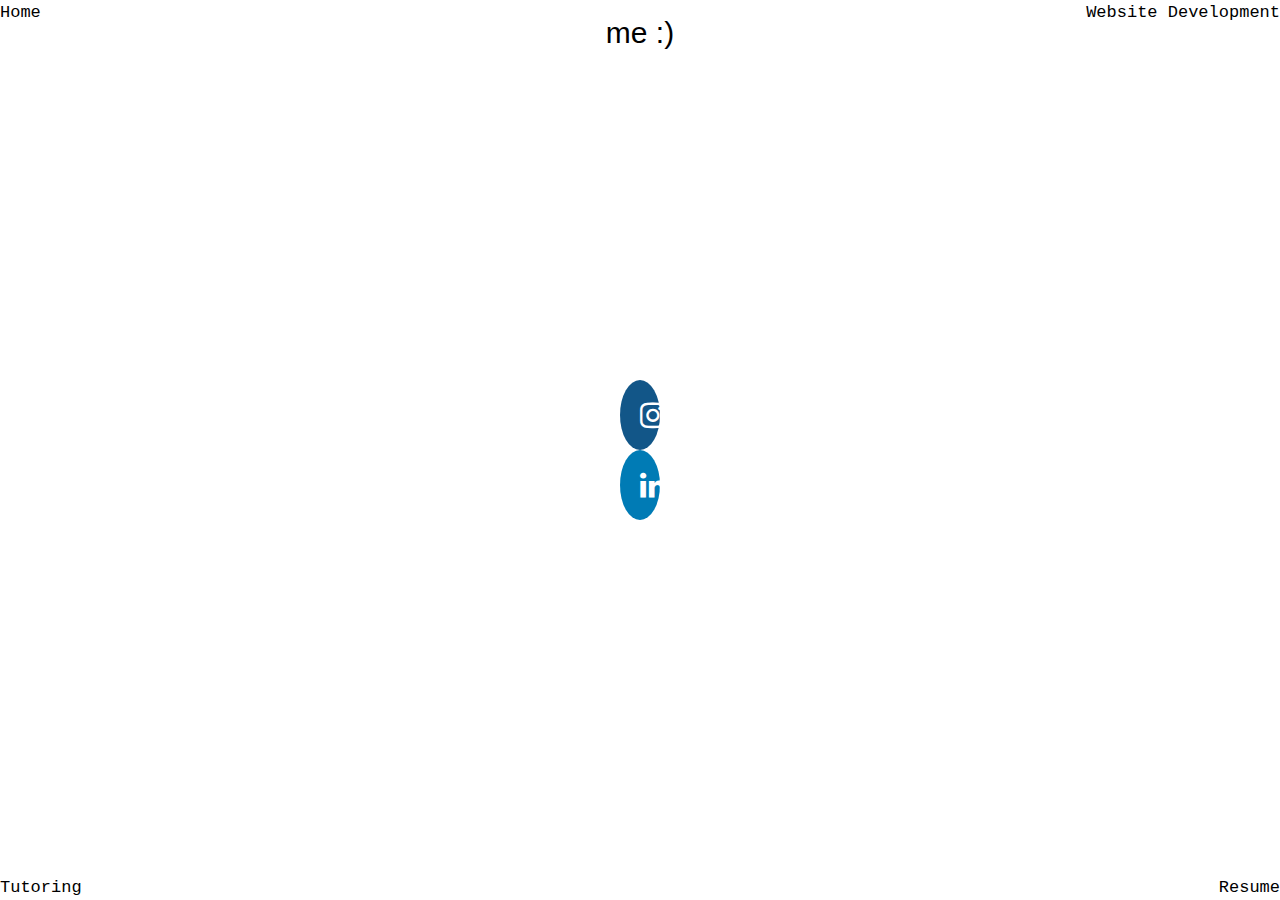
==== me.html @ 9c9d9921 "frst complete commit" ====
<!DOCTYPE html>
<html>
<head>
<meta name="viewport" content="width=device-width, initial-scale=1, maximum-scale=1.0, user-scalable=0">
<link rel="stylesheet" href="https://www.w3schools.com/w3css/4/w3.css">
<link rel="stylesheet" href="https://cdnjs.cloudflare.com/ajax/libs/font-awesome/4.7.0/css/font-awesome.min.css">
<style>
* {
  box-sizing: border-box;
}

body {
    background-color:white;

}

.corn {
  padding-top: 10px;
  padding-right: 20px;
  padding-bottom: 10px;
  padding-left: 20px;
  color: black;
  font-family: "Lucida Console", Courier, monospace; 
  font-size: 17px;

}

/* On smaller screens, decrease text size */
@media only screen and (max-width: 300px) {
  .text {font-size: 11px}
}

a { text-decoration: none; } 
.solid {border-style: solid;}

.fa {
  padding: 20px;
  font-size: 30px;
  width: 30px;
  text-align: center;
  text-decoration: none;
  border-radius: 50%;
}
.fa:hover {
    opacity: 0.7;
}

.fa-instagram {
  background: #125688;
  color: white;
}

.fa-linkedin {
  background: #007bb5;
  color: white;
}

</style>
</head>
<body>

<div class="corn">
   <div class= "w3-display-topmiddle"><h2>me :)</h2></div>
   
   <div class="w3-display-topleft"><a href = "index.html" >Home</a></div>

  <div class="w3-display-topright"><a href = "webdev.html" >Website Development</a></div>
  
  <div class="w3-display-bottomleft"><a href = "https://www.tutorfair.com/CHRISTOPHER" target="_blank">Tutoring</a></div>
  
  <div class="w3-display-bottomright"><a href = "RESwebpage.html">Resume</a></div>

  </div>

  <div class="w3-display-middle">
    <a href="https://www.instagram.com/courageouschris/?hl=en"target="_blank" class="fa fa-instagram"></a>
    <br>
    <a href="https://www.linkedin.com/in/christopher-reid-357004144/" target="_blank" class="fa fa-linkedin"></a>
  </div>


</body>
</html>
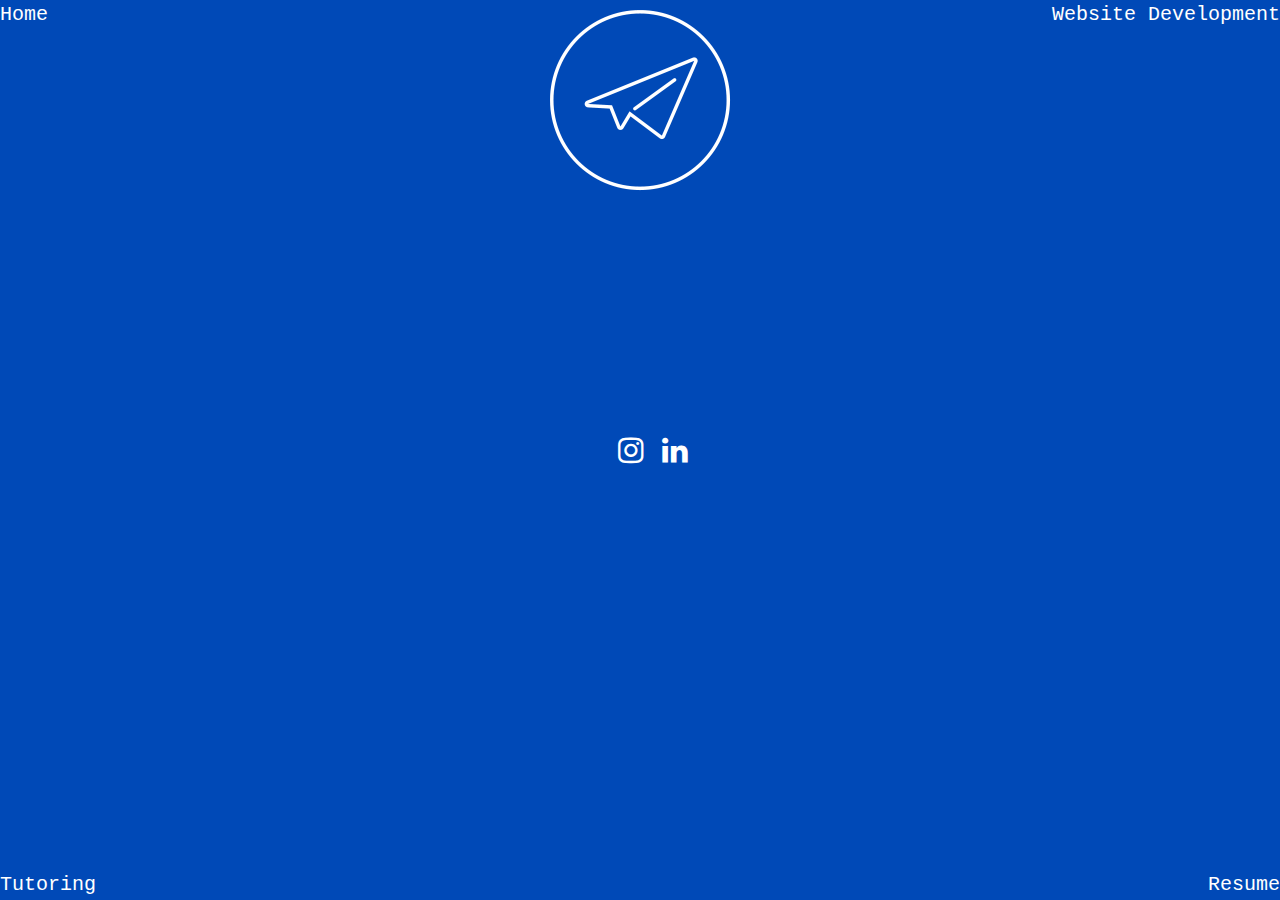
==== commit 7922f61d: "contac update" ====
--- a/me.html
+++ b/me.html
@@ -5,12 +5,12 @@
 <link rel="stylesheet" href="https://www.w3schools.com/w3css/4/w3.css">
 <link rel="stylesheet" href="https://cdnjs.cloudflare.com/ajax/libs/font-awesome/4.7.0/css/font-awesome.min.css">
 <style>
-* {
-  box-sizing: border-box;
-}
+
 
 body {
-    background-color:white;
+    background-color: #0049B7
+
+
 
 }
 
@@ -19,9 +19,9 @@
   padding-right: 20px;
   padding-bottom: 10px;
   padding-left: 20px;
-  color: black;
+  color: white;
   font-family: "Lucida Console", Courier, monospace; 
-  font-size: 17px;
+  font-size: 20px;
 
 }
 
@@ -46,12 +46,12 @@
 }
 
 .fa-instagram {
-  background: #125688;
+
   color: white;
 }
 
 .fa-linkedin {
-  background: #007bb5;
+
   color: white;
 }
 
@@ -60,7 +60,7 @@
 <body>
 
 <div class="corn">
-   <div class= "w3-display-topmiddle"><h2>me :)</h2></div>
+   <div class= "w3-display-topmiddle"><img src="send.png"></div>
    
    <div class="w3-display-topleft"><a href = "index.html" >Home</a></div>
 
@@ -73,8 +73,7 @@
   </div>
 
   <div class="w3-display-middle">
-    <a href="https://www.instagram.com/courageouschris/?hl=en"target="_blank" class="fa fa-instagram"></a>
-    <br>
+    <a href="https://www.instagram.com/courageouschris/?hl=en" target="_blank" class="fa fa-instagram"></a>
     <a href="https://www.linkedin.com/in/christopher-reid-357004144/" target="_blank" class="fa fa-linkedin"></a>
   </div>
 
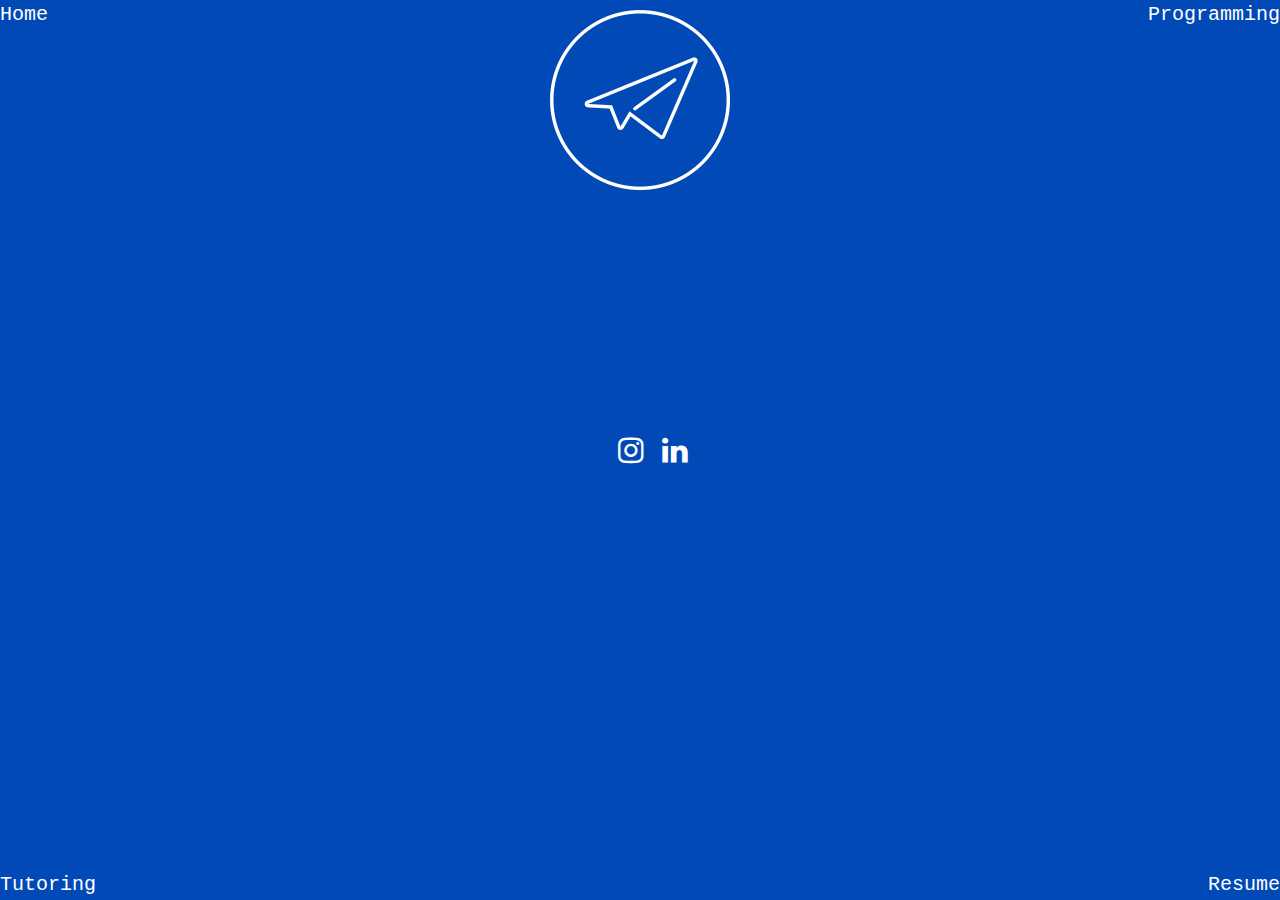
==== commit c92dfa73: "new web dev page" ====
--- a/me.html
+++ b/me.html
@@ -64,7 +64,7 @@
    
    <div class="w3-display-topleft"><a href = "index.html" >Home</a></div>
 
-  <div class="w3-display-topright"><a href = "webdev.html" >Website Development</a></div>
+  <div class="w3-display-topright"><a href = "webdev.html" >Programming</a></div>
   
   <div class="w3-display-bottomleft"><a href = "https://www.tutorfair.com/CHRISTOPHER" target="_blank">Tutoring</a></div>
   
